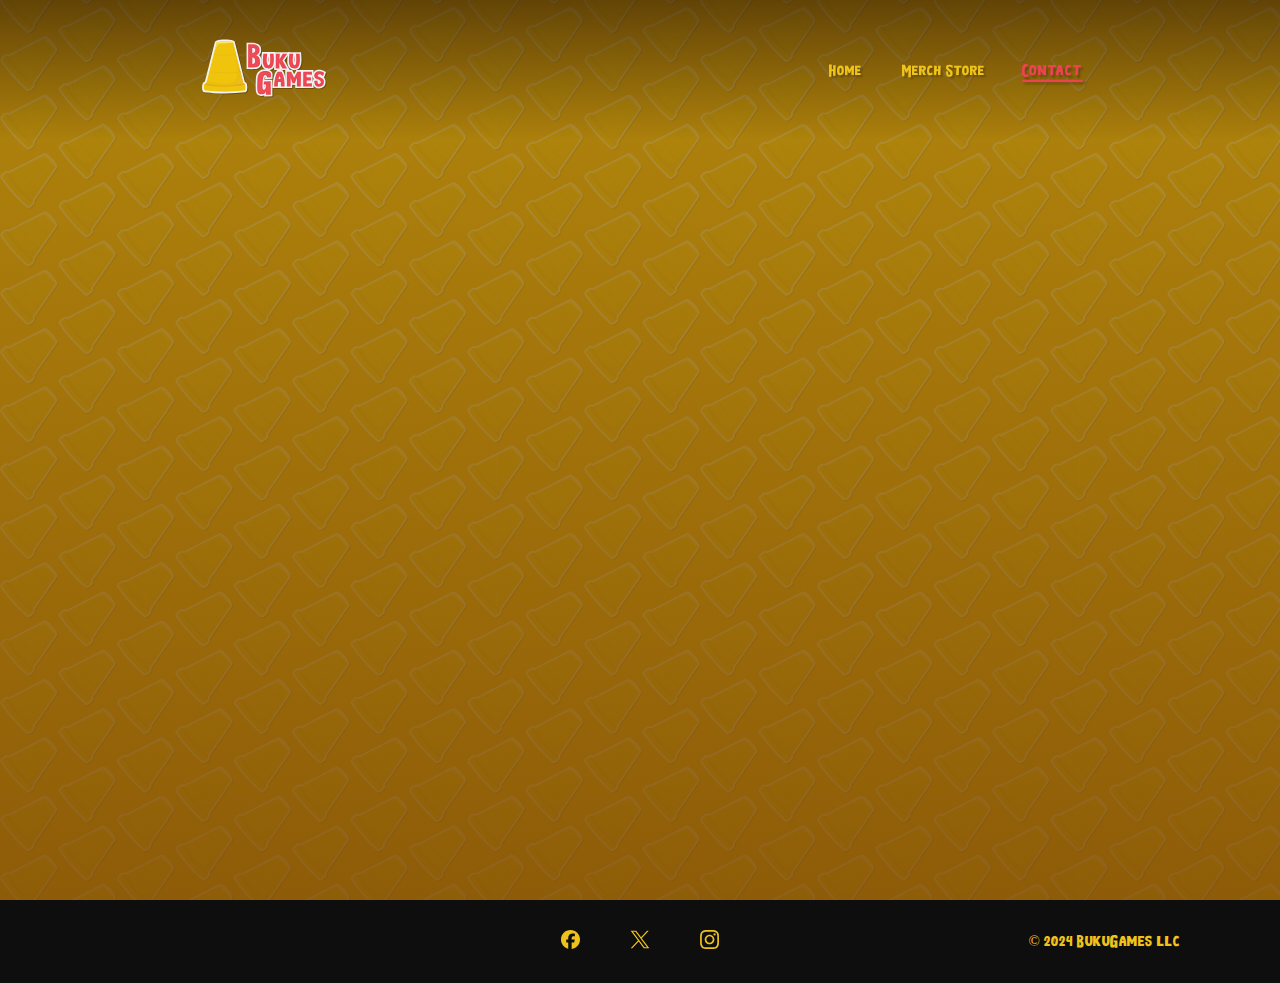
==== contact.html @ 578385f3 "update" ====
<!DOCTYPE html>
<html lang="en">
<head>
    <meta charset="UTF-8">
    <meta name="viewport" content="width=device-width, initial-scale=1.0">
    <link rel="stylesheet" href="style.css" />
    <link rel="icon" type="image/png" href="images/favicon.png" />
    <title>Contact | BukuGames</title>
</head>
<body>
    <header class="nav-holder">
        <div class="nav-items">
        <a href="index.html">
            <img src="images/BukuGamesLogoTrans.svg" />
        </a>
        <button class="hamburger-menu">
            <div class="hamburger" id="line1"></div>
            <div class="hamburger" id="line2"></div>
            <div class="hamburger" id="line3"></div>
        </button>
        <nav>
            <ul>
                <li class="inactive"><a href="index.html">Home</a></li>
                <li class="inactive"><a href="merch.html">Merch Store</a></li>
                <li class="active"><a href="#">Contact</a></li>
            </ul>
        </nav>
        </div>
    </header> 


        <section class="contact">
            
        </section>
    </main>

    <footer>
        <div class="social">
            <a href="https://www.facebook.com/BukuGames" target="_blank">
                <img src="images/facebook.svg" />
            </a>
            <a href="https://twitter.com/buku_games" target="_blank">
                <img src="images/X.svg" />
            </a>
            <a href="https://www.instagram.com/bukugames" target="_blank">
                <img src="images/instagram.svg" />
            </a>
            
        </div>
        <div class="copyright">
            <label>© 2024 BukuGames llc</label>
        </div>
    </footer>
    <script src="index.js"></script>
</body>
</html>
---- style.css ----
@font-face{
    src: url(fonts/MoGa-ReZeKi-DuA.ttf);
    font-family: Moga;
}
@font-face{
    src: url(fonts/Dimbo\ Regular.ttf);
    font-family: Dimbo;
}
:root{
    --bukured: #ED4350;
    --bukuyellow: #EFC31A;
}
::-webkit-scrollbar{
    width: 10px;
}
::-webkit-scrollbar-track{
    background: var(--bukuyellow);
}
::-webkit-scrollbar-thumb{
    background: var(--bukured);
    border-radius: 100vw;
}
body{
    box-sizing: border-box;
    margin: 0;
    padding: 0;
    min-height: 100vh;
    display: flex;
    flex-direction: column;
}
:root{
   --h1: 6rem;
   --h2: 5rem;
}

/* ---NAV--- */
.nav-holder{
    position: fixed;
    width: 100%;
    top: 0;
    z-index: 100;
    transition: .3s;
    
}
.nav-items{
    /* background: linear-gradient(rgba(0, 0, 0, 0.247) 30%, rgba(87, 41, 3, 0.63)), url(images/BucketPatternYellow.png);
    background-size: 500px;
    box-shadow: 0px 4px rgb(124, 72, 12), 0px 6px 5px rgba(0, 0, 0, 0.247); */
    background: linear-gradient(rgba(19, 1, 1, 0.5), rgba(0, 0, 0, 0));
    display: flex;
    align-items: center;
    justify-content:space-between;
    padding-inline: 300px;
    padding-block: 20px;
    min-height: 100px;
    gap: 40px;
    
}
.nav-items img{
    width: 8rem;
    object-fit:cover;
    transition: .3s;
}
.nav-items img:hover{
    transform: scale(1.1);
}
.nav-items ul{
    padding: 0;
    display: flex;
    gap: 40px;
}
.nav-items li{
    list-style: none;
    font-family: 'Moga';
    transition: .3s;
    text-shadow: 2px 2px 2px rgba(0, 0, 0, 0.25);
}
.nav-items a{
    text-decoration: none;
    color: #EFC31A;
    font-size: 14px;
    transition: .3s;
}
.inactive:hover{
    transform: scale(1.1);
}
.inactive a:hover{
    color: #ED4350;
}
.inactive::after{
    content:'';
    position: absolute;
    display: block;
    background-color: #ED4350;
    width: 100%;
    height: .1rem;
    transform:scaleX(0);
    transform-origin: bottom right;
    transition: transform .3s;
    box-shadow: 2px 2px 2px rgba(0, 0, 0, 0.25);
    
}
.inactive:hover::after{
    transform:scaleX(1);
    transform-origin: bottom left;
    box-shadow: 2px 2px 2px rgba(0, 0, 0, 0.25);
}
 .active{
    transform: scale(1.1);
}
.active a{
    color: #ED4350;
    text-decoration: underline .1rem;
    text-underline-offset: 4px;
}
.hamburger-menu{
    display:none;
    flex-direction:column;
    gap: 5px;
    padding: 5px;
    background: none;
    border: none;
    box-shadow: 3px 3px 0 rgba(0, 0, 0, 0.158);
}
.hamburger{
    content:'';
    width: 20px;
    height: 3px;
    background: white;
    border-radius: 999px;
}

/* ---FOOTER--- */
footer{
    position: relative;
    margin-top: auto;
    background: rgb(15, 14, 14);
    padding-inline: 100px;
    padding-block: 30px;
    display: flex;
    justify-content: center;
    font-family: 'Moga';
    color: #EFC31A;
    font-size: 15px;
    align-items: center;
}
.copyright{
    right: 100px;
    position: absolute;
}
.social{
    display: flex;
    gap: 50px;
}
.social img{
    width: 1.2rem;
    filter: invert(85%) sepia(18%) saturate(4218%) hue-rotate(351deg) brightness(105%) contrast(87%);
    transition: filter .3s, transform.3s;
}
.social img:hover{
    filter: invert(62%) sepia(89%) saturate(4187%) hue-rotate(322deg) brightness(87%) contrast(117%);
    transform: scale(1.1);
}

/* ---HERO--- */
.hero{
    position: relative;
    min-height: 100vh;
    min-height: 100dvh;
    /* background: linear-gradient(rgba(0, 0, 0, 0.99), rgba(39, 25, 10, 0.9)); */
    display: flex;
    justify-content: center;
    align-items: center;
}
.vid{
    position: absolute;
    filter:brightness(.3);
    right: 0;
    bottom: 0;
    z-index: -1;
    object-fit: cover;
    min-height: 100%;
    width: 100%;
}
.tagline{
    position: relative;
    padding-block: 100px;
    padding-inline: 50px;
    display: flex;
    align-items: top;
    flex-direction: column;
    font-family: 'Moga';
}
.tagline h1{
    max-width: 1000px;
    text-align: center;
    font-size: var(--h1);
    margin: 0;
    color: #ffffff;
    text-shadow: .08em .08em 0 rgba(0, 0, 0, 0.199);
}
/* .outline{
    -webkit-text-stroke: .05rem white;
}  */
.tagline p{
    max-width: 1000px;
    text-align: center;
    color: #ffffff;
    text-shadow: .08em .08em rgba(0, 0, 0, 0.315);
    font-size: 2rem;
    font-family:'Dimbo';
}

/* ---ABOUT--- */
.about-us{
    position: relative;
    background:url(images/BucketPatternYellow.png);
    min-height: 80vh;
    min-height: 80dvh;
    background-attachment: fixed;
    /* box-shadow:0 5px 10px rgba(0, 0, 0, 0.473) inset; */
    background-size: 700px;
    animation: bgMove 10s linear;
    animation-iteration-count: infinite; /*116*/
    display: flex;
    justify-content: left;
    align-items: center;
}
.about-us::before{
    content:'';
    position: absolute;
    width: 100%;
    height: 100%;
    background: linear-gradient(rgba(0, 0, 0, 0.247), rgba(87, 41, 3, 0.63));
}
.about-container{
    position: relative;
    text-align: center;
    padding: 40px;
    max-width: 600px;
    margin-left: 50%;
}
.about-container h2{
    margin: 0;
    font-family: 'Moga';
    font-size: var(--h2);
    color: #ffffff;
    text-shadow: .08em .08em rgba(0, 0, 0, 0.178);
}
.about-container p{
    font-family: "Dimbo";
    font-size: 1.6rem;
    color: white;
    text-shadow: .08em .08em rgba(0, 0, 0, 0.438);
    letter-spacing: 1px;
}
 .spline-container{
    position: absolute;
    top: 0;
    left: 0;
    width: 50%;
    height: 100%;
}
.custom-shape-divider-bottom-1709838378 {
    position: absolute;
    bottom: 0;
    left: 0;
    width: 100%;
    overflow: hidden;
    line-height: 0;
    transform: rotate(180deg);
}

.custom-shape-divider-bottom-1709838378 svg {
    position: relative;
    display: block;
    width: calc(142% + 1.3px);
    height: 60px;
    transform: rotateY(180deg);
}

.custom-shape-divider-bottom-1709838378 .shape-fill {
    fill: rgba(73, 42, 1, 0.15);
}
/* ---OUR GAMES--- */
.custom-shape-divider-top-1709853950 {
    position: absolute;
    top: 0;
    left: 0;
    width: 100%;
    overflow: hidden;
    line-height: 0;
}

.custom-shape-divider-top-1709853950 svg {
    position: relative;
    display: block;
    width: calc(142% + 1.3px);
    height: 60px;
    transform: rotateY(180deg);
}

.custom-shape-divider-top-1709853950 .shape-fill {
    fill: rgba(73, 42, 1, 0.2);
}

.our-games{
    z-index: 1;
    position: relative;
    background:linear-gradient(rgba(190, 119, 12, 0.76), rgba(122, 9, 9, 0.562)), url(images/ladbg.png);
    min-height: 100vh;
    min-height: 100dvh;
}
/* .our-games::before{
    z-index: -1;
    content:'';
    position: absolute;
    width: 100%;
    height: 100%;
    background: linear-gradient(rgba(87, 41, 3, 0.63), rgba(0, 0, 0, 0.247));
} */
.banner{
    background: rgba(0, 0, 0, 0);
    text-align: center;
}
.banner h2{
    margin-top: 1em;
    font-size: 5rem;
    font-family: 'Moga';
    color: white;
    text-shadow: .08em .08em rgba(0, 0, 0, 0.178);
}
.boxcontainer{
    padding: 50px;
    display: flex;
    align-items: center;
    gap: 50px;
    justify-content: center;
}
.box{
    overflow: hidden;
    position: relative;
    height: 500px;
    width: 500px;
    display: flex;
    align-items: center;
    justify-content: center;
    box-shadow: 5px 5px 5px rgba(0, 0, 0, 0.288);
    border-radius: 5px;
    transition: .3s;
}
/* .box::after { 
    
    box-shadow: inset 0px 0px 20px 10px #00000077;
    content: '';
    display: block;
    height: 100%;
    position: absolute;
    top: 0;
    width: 100%;
  } */
.gamelogo{
    z-index: 5;
    width: 75%;
    pointer-events: none;
    position: absolute;
    transition: .6s;
} 
.gamebg{
    object-fit: cover;
    width: 100%;
    height: 100%;
    transition: .4s;
    cursor: pointer;
}
.box:hover .gamebg{
    transform: scale(1.1);
}
.box:hover .gamelogo{
    transform: scale(1.2);
}
.games-desc{
    position: relative;
}
.lad{
    position: absolute;
    top: 0;
    left: 0;
    right: 0;
    bottom: 0;
    z-index: 5;
    display: none;
    min-height: 80vh;
    background: linear-gradient( rgba(34, 18, 7, 0.6), rgba(34, 18, 7, .6)), url(images/ladbg.png);
    padding-inline: 200px;
    padding-top: 150px;
    background-repeat: no-repeat;
    background-size: cover;
    align-items:center;
    justify-content: space-between;
    gap: 50px;
    transition: .3s;
    transform: translateY(10%);
    opacity: 0;
}
.rprt{
    position: absolute;
    top: 0;
    left: 0;
    right: 0;
    bottom: 0;
    z-index: 5;
    display: none;
    min-height: 80vh;
    background:url(images/rprtbg.png);
    padding-inline: 200px;
    padding-top: 150px;
    background-repeat: no-repeat;
    background-size: cover;
    align-items:center;
    justify-content: space-between;
    gap: 50px;
    transition: .3s;
    transform: translateY(10%);
    opacity: 0;
}
.ck{
    position: absolute;
    top: 0;
    left: 0;
    right: 0;
    bottom: 0;
    z-index: 5;
    display: none;
    min-height: 80vh;
    background:url(images/ckbg.png);
    padding-inline: 200px;
    padding-top: 150px;
    background-repeat: no-repeat;
    background-size: cover;
    align-items:center;
    justify-content: space-between;
    gap: 50px;
    transition: .3s;
    transform: translateY(10%);
    opacity: 0;
}
.x-button{
    position: absolute;
    display: flex;
    fill: var(--bukuyellow);
    top: 50px;
    right: 50px;
    width: 8rem;
    align-items: center;
    justify-content: center;
    transition: transform .3s, fill .4s, border .4s;
}
.x-button label{
    z-index: 5;
    position: absolute;
    font-family: 'Dimbo';
    font-size: 3rem;
    padding-inline: 20px;
    color: white;
    transition: .3s;
    cursor:pointer;
}
.x-button svg{
    fill: rgba(255, 0, 0, 0);
    stroke: #ffffff;
    stroke-width: 10px;
    stroke-linecap:square;
    transition: .3s;
    filter: drop-shadow(3px 5px 0 rgba(0, 0, 0, 0.349));
}
.x-button:hover{
    transform: scale(1.2);
}
.x-button:hover svg{
    fill: var(--bukured);
    stroke: #ffffff00;
    cursor:pointer;
}
.game-text{
    color: white;
    max-width: 700px;
    display: flex;
    flex-direction: column;
}
.game-name{
    position: relative;
    font-family: "Moga";
    font-size: 60px;
    font-weight: 100;
    margin: 0;
}
.game-tagline{
    font-family: "Dimbo";
    font-size: 40px;
    font-weight: 100;
    margin-block: 5px;
}
.game-desc{
    font-family: "Dimbo";
    font-size: 22px;
    margin-block: 1rem;
    letter-spacing: 1px;
}
.game-vid{
    display: flex;
    flex-direction: column;
}
.stores{
    display: flex;
    justify-content: center;
    gap: 20px;
    padding-inline: 50px;
    padding-block: 20px;
}
.stores button{
    width: 200px;
    font-family: 'Dimbo';
    font-size: 2rem;
    padding-block: 10px;
    padding-inline: 20px;
    background-color: transparent;
    border: 2px solid white;
    color: white;
    transition: transform .3s, border .4s;
}
.stores button:hover{
    border: 2px solid #ED4350;
    background-color: #ED4350;
    transform: scale(1.1);
    cursor:pointer;
}



/* ---MERCH--- */
.merch{
    position: relative;
    background:url(images/BucketPatternYellow.png);
    min-height: 100vh;
    min-height: 100dvh;
    background-attachment: fixed;
    background-size: 700px;
    animation: bgMove 10s linear;
    animation-iteration-count: infinite; /*116*/
    display: flex;
    justify-content: center;
    align-items: center;
    color: white;
    text-align: center;
}
.merch::before{
    content:'';
    position: absolute;
    width: 100%;
    height: 100%;
    background: linear-gradient(rgba(0, 0, 0, 0.247), rgba(87, 41, 3, 0.63));
}
 .goods{
    position: relative;
    flex-direction: column;
    max-width: 1000px;
    padding: 100px;
}
.goods h2{
    font-size: var(--h1);
    font-family: 'Moga';
    margin: 0;
}
.goods p{
    font-family: 'Dimbo';
    font-size: 2rem;
}
.goods button{
    font-family: 'Dimbo';
    font-size: 2rem;
    padding-block: 10px;
    padding-inline: 20px;
    background-color: transparent;
    border: 2px solid white;
    color: white;
    transition: transform .3s, border .4s;
}
.goods button:hover{
    border: 2px solid #ED4350;
    background-color: #ED4350;
    transform: scale(1.1);
    cursor:pointer;
}
.merchstuff{
    position: absolute;
    left: 0;
    top: 0;
    width: 50%;
    height: 100%;
} 


/* ---CONTACT--- */
.contact{
    position: relative;
    background:url(images/BucketPatternYellow.png);
    min-height: 100vh;
    min-height: 100dvh;
    background-attachment: fixed;
    background-size: 700px;
    animation: bgMove 10s linear;
    animation-iteration-count: infinite; /*116*/
    display: flex;
    justify-content: center;
    align-items: center;
    color: white;
    text-align: center;
}
.contact::before{
    content:'';
    position: absolute;
    width: 100%;
    height: 100%;
    background: linear-gradient(rgba(0, 0, 0, 0.247), rgba(87, 41, 3, 0.63));
}
@keyframes bgMove{
    from{
        background-position: 0px 0px;
    }
    to{
        background-position: 116px -58px;
    }
}
@keyframes slideIn{
    from{
        transform: translateY(-100px);
        opacity: 0;
    }
    to{
        transform: translateY(0px);
        opacity: 1;
    }
}

@media (max-width: 1600px){
    .nav-items{
        padding-inline: 200px;
    }
    .lad{
        flex-direction: column;
        text-align: center;
        padding-bottom: 50px;
        padding-inline: 50px;
    }
    .rprt{
        flex-direction: column;
        text-align: center;
        padding: 50px;
    }
    .ck{
        flex-direction: column;
        text-align: center;
        padding: 50px;
    }
}
@media (max-width: 900px){
    html, body{
        overflow-x: hidden;
    }
    nav{
        /* background: linear-gradient(to left, rgba(0, 0, 0, 0.247) 70%, rgba(87, 16, 3, 0.404)), url(images/BucketPatternYellow.png);
        background-size: 700px;
        box-shadow: -5px 0 10px rgba(0, 0, 0, 0.247); */
        background: black;
        position: fixed;
        inset: 0 0 0 30%;
        transform: translateX(110%);
        transition: transform .3s cubic-bezier(0.785, 0.135, 0.15, 0.86);
    }
    .nav-items ul{
        height: 100%;
        flex-direction: column;
        align-items: center;
        text-align: center;
        padding-top: 15vh;
        gap: 25px;
    }
    .nav-items a{
        font-size: 25px;
    }
    .nav-items{
        padding-inline: 50px;
        justify-content: space-between;
    }
    .hamburger-menu{
        z-index: 100;
        display: flex;
        background: var(--bukured);
        border-radius: 10px;
        border: 2px solid white;
        padding: 10px;
    }
    .tagline h1{
        font-size: 60px;
        
    }
    .tagline p{
        font-size: 25px;
       
    }
    .about-us{
        display: block;
        min-height: 50vh;
    }
    .spline-container{
        width: 100%;
        height: 300px;
        position: relative;
    }
    .about-container{
        padding-inline: 50px;
        padding-top: 0;
        padding-bottom: 20px;
        max-width: 100%;
        display: block;
        margin: 0;
        right: 0;
    }
    .about-container h2{
        font-size: 50px;
        text-shadow: 4px 4px rgba(0, 0, 0, 0.178);
    }
    .about-container p{
        font-size: 16px;
    }
    footer{
        flex-direction: column;
        gap: 30px;
    }
    .copyright{
        position: relative;
        right: 0;
    }
}
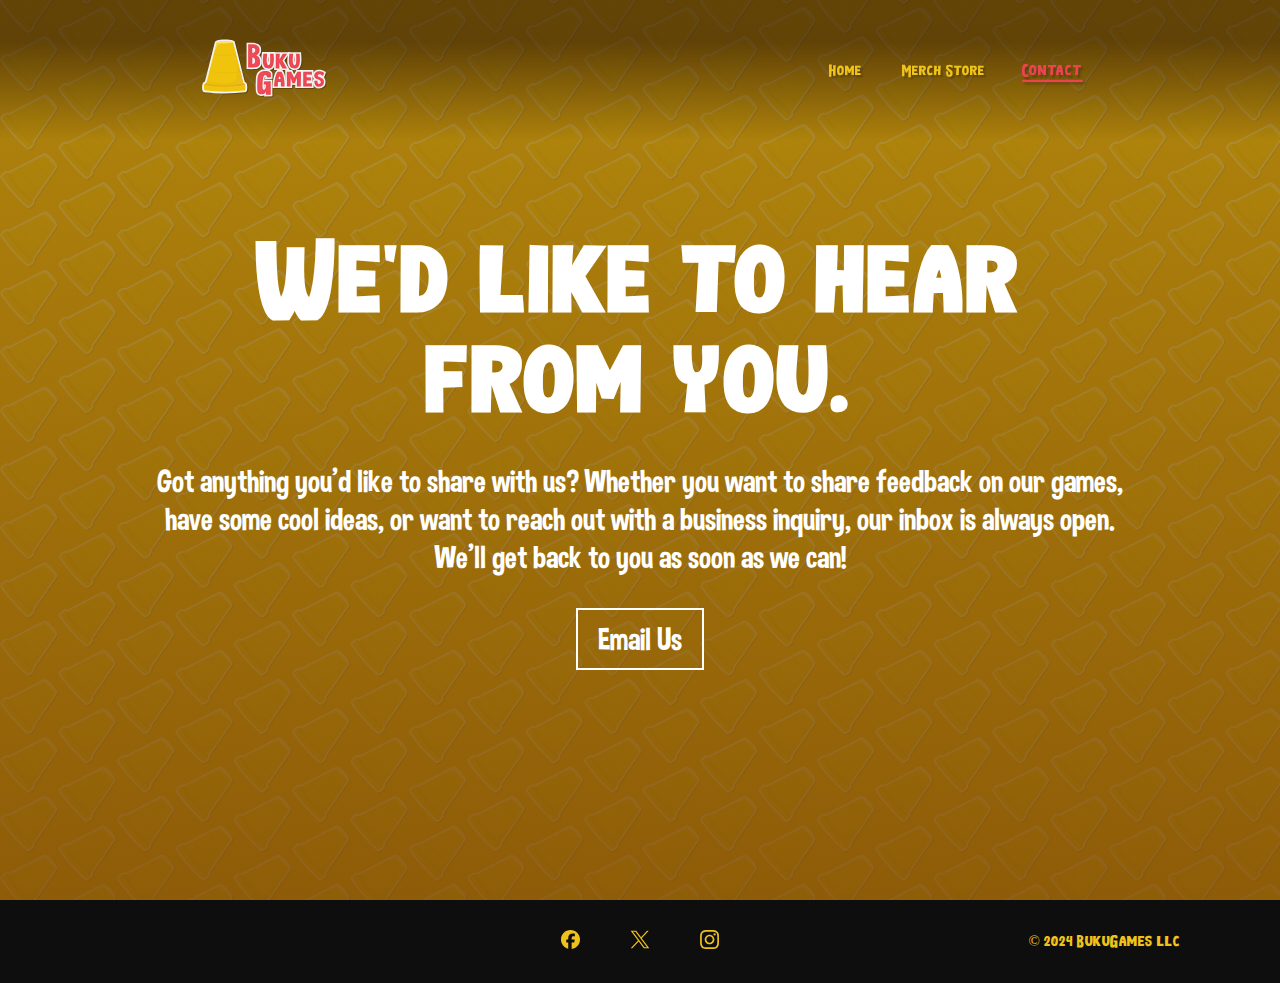
==== commit c4ee18cc: "update" ====
--- a/contact.html
+++ b/contact.html
@@ -30,6 +30,25 @@
 
 
         <section class="contact">
+            <!-- <div class="img-holder">
+                <img src="images/ladbucket.png" />
+            </div> -->
+            
+            <div class="contact-us">
+                <h2>We'd like to hear from 
+                    <!-- <span style="display: inline-block;
+                     transform: scale(1.1);
+                    color: white;"> -->
+                    you.
+                    <span>
+                </h2>
+                <p>Got anything you'd like to share with us? Whether you want to share feedback on our games, have some cool ideas,
+                    or want to reach out with a business inquiry, our inbox is always open. We'll get back to you as soon as we can!
+               </p>
+               <a href="mailto:mohamed.bukugames@gmail.com" target="_blank">
+                <button>Email Us</button>
+            </a>
+            </div>
             
         </section>
     </main>
--- a/style.css
+++ b/style.css
@@ -9,6 +9,10 @@
 :root{
     --bukured: #ED4350;
     --bukuyellow: #EFC31A;
+    --box-width: 500px;
+    --box-height: 500px;
+    --h1: 6rem;
+    --h2: 5rem;
 }
 ::-webkit-scrollbar{
     width: 10px;
@@ -28,10 +32,6 @@
     display: flex;
     flex-direction: column;
 }
-:root{
-   --h1: 6rem;
-   --h2: 5rem;
-}
 
 /* ---NAV--- */
 .nav-holder{
@@ -46,7 +46,7 @@
     /* background: linear-gradient(rgba(0, 0, 0, 0.247) 30%, rgba(87, 41, 3, 0.63)), url(images/BucketPatternYellow.png);
     background-size: 500px;
     box-shadow: 0px 4px rgb(124, 72, 12), 0px 6px 5px rgba(0, 0, 0, 0.247); */
-    background: linear-gradient(rgba(19, 1, 1, 0.5), rgba(0, 0, 0, 0));
+    background: linear-gradient(rgb(19, 1, 1, .5) 30%, rgba(0, 0, 0, 0));
     display: flex;
     align-items: center;
     justify-content:space-between;
@@ -161,16 +161,19 @@
     filter: invert(62%) sepia(89%) saturate(4187%) hue-rotate(322deg) brightness(87%) contrast(117%);
     transform: scale(1.1);
 }
-
+.hidden {
+    display: none;
+}
 /* ---HERO--- */
 .hero{
+    display: flex;
     position: relative;
     min-height: 100vh;
     min-height: 100dvh;
     /* background: linear-gradient(rgba(0, 0, 0, 0.99), rgba(39, 25, 10, 0.9)); */
-    display: flex;
     justify-content: center;
     align-items: center;
+
 }
 .vid{
     position: absolute;
@@ -308,8 +311,10 @@
     z-index: 1;
     position: relative;
     background:linear-gradient(rgba(190, 119, 12, 0.76), rgba(122, 9, 9, 0.562)), url(images/ladbg.png);
+    background-size: cover;
     min-height: 100vh;
     min-height: 100dvh;
+    
 }
 /* .our-games::before{
     z-index: -1;
@@ -336,12 +341,12 @@
     align-items: center;
     gap: 50px;
     justify-content: center;
+    flex-wrap: wrap;
 }
 .box{
-    overflow: hidden;
-    position: relative;
-    height: 500px;
-    width: 500px;
+    position: relative;
+    height: var(--box-height);
+    width: var(--box-width);
     display: flex;
     align-items: center;
     justify-content: center;
@@ -366,6 +371,14 @@
     position: absolute;
     transition: .6s;
 } 
+.gamebg-container{
+    overflow:hidden;
+    position: absolute;
+    top:0;
+    left: 0;
+    height: 100%;
+    width: 100%;
+}
 .gamebg{
     object-fit: cover;
     width: 100%;
@@ -373,17 +386,38 @@
     transition: .4s;
     cursor: pointer;
 }
+
+.release-date{
+    font-family: "Moga";
+    color: white;
+    font-size: 2rem;
+    position: absolute;
+    text-align: center;
+    pointer-events: none;
+    cursor: pointer;
+    bottom: -1rem;
+    z-index: 1;
+    transform: rotate(3deg);
+}
+.release-date::after{
+    content:'';
+    background-color: var(--bukured);
+    position: absolute;
+    inset: 0 0 0 0;
+    z-index: -1;
+    transform: scale(1.2);
+    box-shadow: 5px 5px 2px rgba(0, 0, 0, 0.158);
+}
+.spacer{
+    height: 5rem;
+}
 .box:hover .gamebg{
     transform: scale(1.1);
 }
 .box:hover .gamelogo{
     transform: scale(1.2);
 }
-.games-desc{
-    position: relative;
-}
 .lad{
-    position: absolute;
     top: 0;
     left: 0;
     right: 0;
@@ -391,7 +425,7 @@
     z-index: 5;
     display: none;
     min-height: 80vh;
-    background: linear-gradient( rgba(34, 18, 7, 0.6), rgba(34, 18, 7, .6)), url(images/ladbg.png);
+    background: linear-gradient(rgba(190, 119, 12, 0.76), rgba(122, 9, 9, 0.562)), url(images/ladbg.png);
     padding-inline: 200px;
     padding-top: 150px;
     background-repeat: no-repeat;
@@ -404,7 +438,6 @@
     opacity: 0;
 }
 .rprt{
-    position: absolute;
     top: 0;
     left: 0;
     right: 0;
@@ -412,7 +445,7 @@
     z-index: 5;
     display: none;
     min-height: 80vh;
-    background:url(images/rprtbg.png);
+    background: linear-gradient(rgba(190, 119, 12, 0.76), rgba(122, 9, 9, 0.562)), url(images/rprtbg.png);
     padding-inline: 200px;
     padding-top: 150px;
     background-repeat: no-repeat;
@@ -425,7 +458,6 @@
     opacity: 0;
 }
 .ck{
-    position: absolute;
     top: 0;
     left: 0;
     right: 0;
@@ -433,7 +465,7 @@
     z-index: 5;
     display: none;
     min-height: 80vh;
-    background:url(images/ckbg.png);
+    background: linear-gradient(rgba(190, 119, 12, 0.76), rgba(122, 9, 9, 0.562)), url(images/ckbg.png);
     padding-inline: 200px;
     padding-top: 150px;
     background-repeat: no-repeat;
@@ -447,46 +479,28 @@
 }
 .x-button{
     position: absolute;
-    display: flex;
-    fill: var(--bukuyellow);
     top: 50px;
     right: 50px;
-    width: 8rem;
-    align-items: center;
-    justify-content: center;
-    transition: transform .3s, fill .4s, border .4s;
-}
-.x-button label{
-    z-index: 5;
-    position: absolute;
-    font-family: 'Dimbo';
-    font-size: 3rem;
-    padding-inline: 20px;
-    color: white;
-    transition: .3s;
+    padding: 20px;
+    background: none;
+    color: white;
+    font-family: 'Moga';
+    font-size: 50px;
+    border: 4px solid white;
+    transition: transform .3s, border .4s;
+}
+.x-button:hover{
+    border: 2px solid #ED4350;
+    background-color: #ED4350;
+    transform: scale(1.1) rotate(-3deg);
     cursor:pointer;
 }
-.x-button svg{
-    fill: rgba(255, 0, 0, 0);
-    stroke: #ffffff;
-    stroke-width: 10px;
-    stroke-linecap:square;
-    transition: .3s;
-    filter: drop-shadow(3px 5px 0 rgba(0, 0, 0, 0.349));
-}
-.x-button:hover{
-    transform: scale(1.2);
-}
-.x-button:hover svg{
-    fill: var(--bukured);
-    stroke: #ffffff00;
-    cursor:pointer;
-}
 .game-text{
     color: white;
     max-width: 700px;
     display: flex;
     flex-direction: column;
+    text-shadow: .2rem .2rem rgba(0, 0, 0, 0.308);
 }
 .game-name{
     position: relative;
@@ -510,16 +524,23 @@
 .game-vid{
     display: flex;
     flex-direction: column;
+    gap: 20px;
+    aspect-ratio: 16 / 9;
+	width: 100%;
+}
+iframe{
+    height: 100%;
+	width: 100%;
+    aspect-ratio: 16 / 9;
+	
 }
 .stores{
     display: flex;
     justify-content: center;
     gap: 20px;
-    padding-inline: 50px;
-    padding-block: 20px;
 }
 .stores button{
-    width: 200px;
+    min-width: 200px;
     font-family: 'Dimbo';
     font-size: 2rem;
     padding-block: 10px;
@@ -528,6 +549,7 @@
     border: 2px solid white;
     color: white;
     transition: transform .3s, border .4s;
+
 }
 .stores button:hover{
     border: 2px solid #ED4350;
@@ -565,7 +587,7 @@
     position: relative;
     flex-direction: column;
     max-width: 1000px;
-    padding: 100px;
+    padding: 50px;
 }
 .goods h2{
     font-size: var(--h1);
@@ -624,6 +646,51 @@
     height: 100%;
     background: linear-gradient(rgba(0, 0, 0, 0.247), rgba(87, 41, 3, 0.63));
 }
+.contact-us{
+    margin: 0;
+    position: relative;
+    flex-direction: column;
+    max-width: 1000px;
+    padding: 50px;
+}
+.contact-us h2{
+    font-size: var(--h1);
+    font-family: 'Moga';
+    margin: 0;
+}
+.contact-us p{
+    font-family: 'Dimbo';
+    font-size: 2rem;
+}
+.contact-us button{
+    font-family: 'Dimbo';
+    font-size: 2rem;
+    padding-block: 10px;
+    padding-inline: 20px;
+    background-color: transparent;
+    border: 2px solid white;
+    color: white;
+    transition: transform .3s, border .4s;
+}
+.contact-us button:hover{
+    border: 2px solid #ED4350;
+    background-color: #ED4350;
+    transform: scale(1.1);
+    cursor:pointer;
+}
+.img-holder{
+    background: blue;
+    position: absolute;
+    left: 0;
+    min-height: 700px;
+}
+.img-holder img{
+    position: absolute;
+    left: 0;
+    top: 0;
+    min-height: 100%;
+    width: auto;
+}
 @keyframes bgMove{
     from{
         background-position: 0px 0px;
@@ -650,18 +717,17 @@
     .lad{
         flex-direction: column;
         text-align: center;
-        padding-bottom: 50px;
-        padding-inline: 50px;
     }
     .rprt{
         flex-direction: column;
         text-align: center;
-        padding: 50px;
     }
     .ck{
         flex-direction: column;
         text-align: center;
-        padding: 50px;
+    }
+    .game-vid{
+        margin-bottom: 20px;
     }
 }
 @media (max-width: 900px){
@@ -674,7 +740,7 @@
         box-shadow: -5px 0 10px rgba(0, 0, 0, 0.247); */
         background: black;
         position: fixed;
-        inset: 0 0 0 30%;
+        inset: -10% 0 -10% 30%;
         transform: translateX(110%);
         transition: transform .3s cubic-bezier(0.785, 0.135, 0.15, 0.86);
     }
@@ -683,7 +749,7 @@
         flex-direction: column;
         align-items: center;
         text-align: center;
-        padding-top: 15vh;
+        justify-content: center;
         gap: 25px;
     }
     .nav-items a{
@@ -712,6 +778,7 @@
     .about-us{
         display: block;
         min-height: 50vh;
+        background-attachment: scroll;
     }
     .spline-container{
         width: 100%;
@@ -725,6 +792,7 @@
         max-width: 100%;
         display: block;
         margin: 0;
+        margin-bottom: 50px;
         right: 0;
     }
     .about-container h2{
@@ -734,6 +802,72 @@
     .about-container p{
         font-size: 16px;
     }
+    .banner h2{
+        margin-top: 2em;
+        font-size: 50px;
+        font-family: 'Moga';
+        color: white;
+        text-shadow: .08em .08em rgba(0, 0, 0, 0.178);
+    }
+    .release-date{
+        font-size: 1.5rem;
+    }
+    .game-name{
+        position: relative;
+        font-family: "Moga";
+        font-size: 50px;
+        font-weight: 100;
+        margin-top: 100px;
+    }
+    .game-tagline{
+        font-family: "Dimbo";
+        font-size: 30px;
+        font-weight: 100;
+        margin-block: 5px;
+    }
+    .game-desc{
+        font-family: "Dimbo";
+        font-size: 16px;
+        margin-block: 1rem;
+        letter-spacing: 1px;
+        padding-inline: 30px;
+    }
+    .game-vid{
+        margin-bottom: 0;
+    }
+    .lad{
+        padding: 20px;
+    }
+    .rprt{
+        padding: 20px;
+    }
+    .ck{
+        padding: 20px;
+    }
+    .x-button{
+        font-size: 20px;
+        padding: 15px;
+        right: 20px;
+    }
+    .stores{
+        display: inline-block;
+    }
+    .stores button{
+        font-size: 1rem;
+        margin: 10px;
+    }
+    .goods h2{
+        font-size: 60px;
+    }
+    .goods p{
+        font-size: 25px;
+    }
+    .contact-us h2{
+        font-size: 60px;
+    }
+    .contact-us p{
+        font-size: 25px;
+    }
     footer{
         flex-direction: column;
         gap: 30px;
